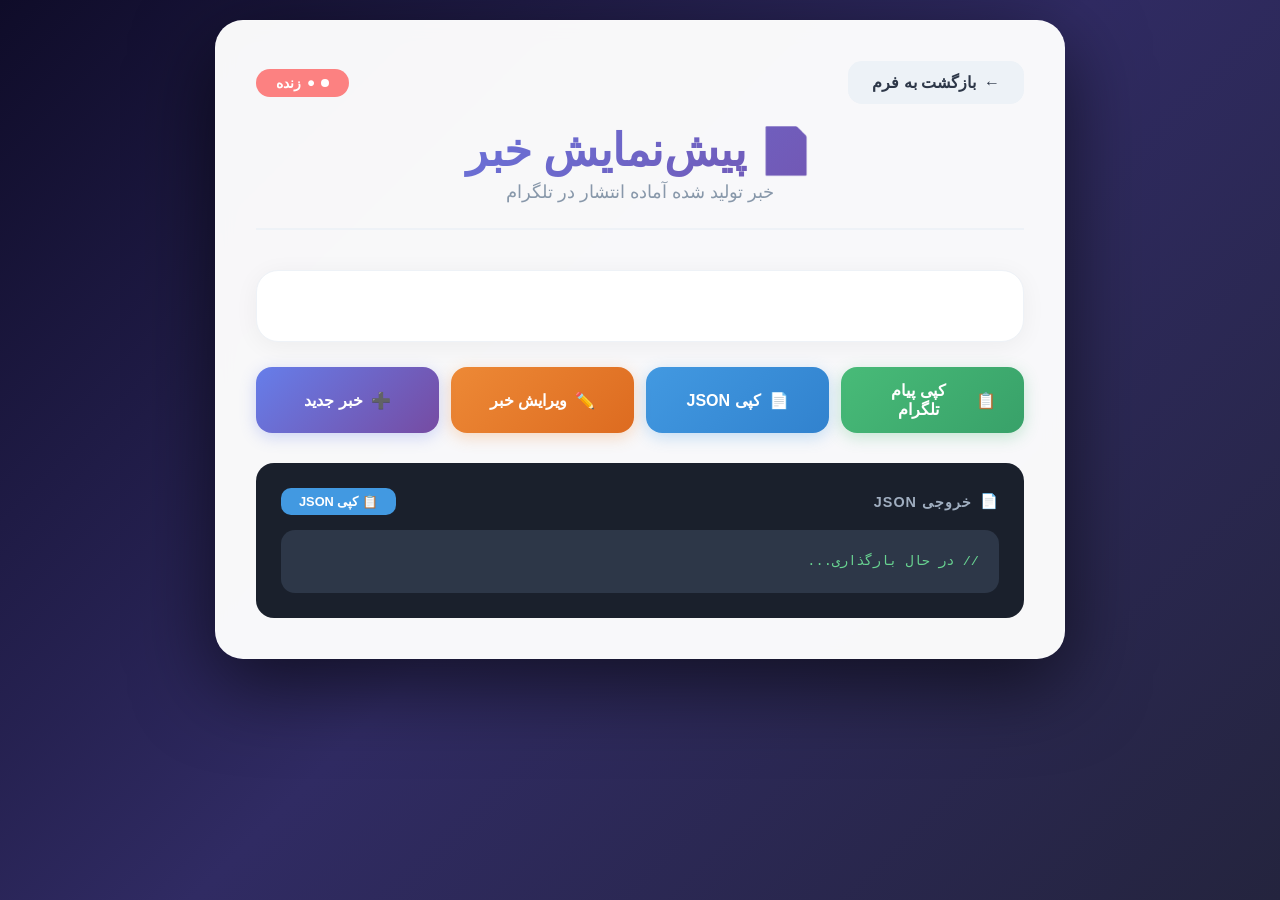
==== preview.html @ 5dc03f36 "Update preview.html" ====
<!DOCTYPE html>
<html lang="fa" dir="rtl">
<head>
    <meta charset="UTF-8">
    <meta name="viewport" content="width=device-width, initial-scale=1.0">
    <title>📄 پیش‌نمایش خبر فاندامنتال</title>
    <link rel="stylesheet" href="style.css">
</head>
<body>
    <div class="container preview-container">
        <header>
            <div class="header-actions">
                <a href="index.html" class="btn-back">
                    <span>←</span> بازگشت به فرم
                </a>
                <span class="badge-live">
                    <span>●</span> زنده
                </span>
            </div>
            <h1>📄 پیش‌نمایش خبر</h1>
            <p class="subtitle">خبر تولید شده آماده انتشار در تلگرام</p>
        </header>

        <!-- کارت پیش‌نمایش -->
        <div class="preview-card" id="previewCard">
            <!-- محتوای خبر توسط JavaScript پر می‌شود -->
        </div>

        <!-- دکمه‌های اقدام -->
        <div class="preview-actions">
            <button class="btn-copy" onclick="copyTelegram()">
                <span>📋</span> کپی پیام تلگرام
            </button>
            <button class="btn-copy-json" onclick="copyJSON()">
                <span>📄</span> کپی JSON
            </button>
            <button class="btn-edit" onclick="editNews()">
                <span>✏️</span> ویرایش خبر
            </button>
            <button class="btn-new" onclick="newNews()">
                <span>➕</span> خبر جدید
            </button>
        </div>

        <!-- خروجی JSON -->
        <div class="preview-json" id="previewJSON">
            <div class="preview-json-header">
                <h3>
                    <span>📄</span> خروجی JSON
                </h3>
                <button class="btn-copy-json-mini" onclick="copyJSON()">
                    📋 کپی JSON
                </button>
            </div>
            <pre id="jsonOutput">// در حال بارگذاری...</pre>
        </div>
    </div>

    <script src="script.js"></script>
</body>
</html>
---- style.css ----
/* ===== Reset & Base ===== */
* {
    margin: 0;
    padding: 0;
    box-sizing: border-box;
}

body {
    font-family: 'Segoe UI', Tahoma, Geneva, Verdana, sans-serif;
    background: linear-gradient(135deg, #0f0c29, #302b63, #24243e);
    min-height: 100vh;
    padding: 20px;
    color: #333;
}

.container {
    max-width: 950px;
    margin: 0 auto;
    background: rgba(255, 255, 255, 0.97);
    backdrop-filter: blur(10px);
    border-radius: 28px;
    padding: 40px;
    box-shadow: 0 25px 80px rgba(0, 0, 0, 0.6);
    border: 1px solid rgba(255, 255, 255, 0.1);
}

/* ===== Header ===== */
header {
    text-align: center;
    margin-bottom: 40px;
    border-bottom: 2px solid #eef2f7;
    padding-bottom: 25px;
}

header h1 {
    font-size: 2.8em;
    background: linear-gradient(135deg, #667eea, #764ba2);
    -webkit-background-clip: text;
    -webkit-text-fill-color: transparent;
    background-clip: text;
    margin-bottom: 5px;
    letter-spacing: -0.5px;
}

.subtitle {
    color: #8898aa;
    font-size: 1.1em;
    -webkit-text-fill-color: #8898aa;
    font-weight: 400;
}

.live-time {
    margin-top: 10px;
    font-size: 0.95em;
    color: #667eea;
    font-weight: 600;
    -webkit-text-fill-color: #667eea;
    background: #ebf4ff;
    display: inline-block;
    padding: 4px 20px;
    border-radius: 20px;
}

/* ===== Form Sections ===== */
.form-section {
    background: #f8fafd;
    border-radius: 18px;
    padding: 25px 28px;
    margin-bottom: 25px;
    border: 1px solid #eef2f7;
    transition: all 0.3s;
}

.form-section:hover {
    border-color: #c3d4fe;
    box-shadow: 0 2px 12px rgba(102, 126, 234, 0.06);
}

.section-header {
    display: flex;
    align-items: center;
    gap: 14px;
    margin-bottom: 20px;
}

.section-number {
    display: inline-flex;
    align-items: center;
    justify-content: center;
    width: 34px;
    height: 34px;
    background: linear-gradient(135deg, #667eea, #764ba2);
    color: white;
    border-radius: 50%;
    font-weight: 700;
    font-size: 0.95em;
    flex-shrink: 0;
}

.section-header h2 {
    font-size: 1.2em;
    color: #2d3748;
    margin: 0;
}

.required-badge {
    background: #fc8181;
    color: white;
    padding: 2px 14px;
    border-radius: 14px;
    font-size: 0.7em;
    font-weight: 700;
    margin-right: auto;
    letter-spacing: 0.3px;
}

.optional-badge {
    background: #a0aec0;
    color: white;
    padding: 2px 14px;
    border-radius: 14px;
    font-size: 0.7em;
    font-weight: 700;
    margin-right: auto;
    letter-spacing: 0.3px;
}

/* ===== Asset Grid ===== */
.asset-grid {
    display: grid;
    grid-template-columns: repeat(auto-fill, minmax(145px, 1fr));
    gap: 10px;
}

.asset-group-label {
    grid-column: 1 / -1;
    font-size: 0.8em;
    font-weight: 700;
    color: #8898aa;
    padding: 10px 0 4px 0;
    border-bottom: 2px dashed #e2e8f0;
    letter-spacing: 0.5px;
}

.asset-item {
    display: flex;
    align-items: center;
    gap: 8px;
    padding: 10px 14px;
    background: white;
    border-radius: 12px;
    border: 2px solid #e2e8f0;
    cursor: pointer;
    transition: all 0.25s ease;
    position: relative;
}

.asset-item:hover {
    border-color: #667eea;
    transform: translateY(-2px);
    box-shadow: 0 4px 16px rgba(102, 126, 234, 0.15);
}

.asset-item.active {
    border-color: #667eea;
    background: #ebf4ff;
    box-shadow: 0 2px 8px rgba(102, 126, 234, 0.12);
}

.asset-item input[type="checkbox"] {
    width: 18px;
    height: 18px;
    cursor: pointer;
    flex-shrink: 0;
    accent-color: #667eea;
}

.asset-icon {
    font-size: 1.2em;
    line-height: 1;
}

.asset-name {
    font-weight: 600;
    font-size: 0.85em;
    color: #2d3748;
}

.asset-symbol {
    font-size: 0.65em;
    color: #a0aec0;
    font-weight: 500;
    margin-right: auto;
    background: #f7fafc;
    padding: 1px 8px;
    border-radius: 10px;
}

.selected-assets {
    margin-top: 14px;
    padding: 12px 16px;
    background: white;
    border-radius: 12px;
    min-height: 46px;
    border: 2px dashed #e2e8f0;
    display: flex;
    flex-wrap: wrap;
    gap: 8px;
    align-items: center;
    transition: border-color 0.3s;
}

.selected-assets:not(:empty) {
    border-color: #667eea;
    border-style: solid;
}

.selected-assets .hint {
    color: #a0aec0;
    font-size: 0.9em;
}

.selected-asset-tag {
    background: linear-gradient(135deg, #667eea, #764ba2);
    color: white;
    padding: 4px 14px 4px 10px;
    border-radius: 20px;
    font-size: 0.85em;
    font-weight: 600;
    display: flex;
    align-items: center;
    gap: 8px;
    animation: fadeIn 0.25s ease;
}

@keyframes fadeIn {
    from { opacity: 0; transform: scale(0.9); }
    to { opacity: 1; transform: scale(1); }
}

.selected-asset-tag .remove-asset {
    cursor: pointer;
    opacity: 0.7;
    transition: all 0.3s;
    font-size: 0.9em;
    padding: 0 2px;
}

.selected-asset-tag .remove-asset:hover {
    opacity: 1;
    transform: scale(1.2);
}

/* ===== Category ===== */
.category-group select {
    width: 100%;
    padding: 13px 18px;
    border: 2px solid #e2e8f0;
    border-radius: 14px;
    font-size: 1em;
    background: white;
    color: #2d3748;
    transition: all 0.3s;
    cursor: pointer;
    appearance: none;
    background-image: url("data:image/svg+xml,%3Csvg xmlns='http://www.w3.org/2000/svg' width='14' height='14' viewBox='0 0 12 12'%3E%3Cpath fill='%23667eea' d='M6 8L1 3h10z'/%3E%3C/svg%3E");
    background-repeat: no-repeat;
    background-position: left 18px center;
    font-weight: 500;
}

.category-group select:focus {
    outline: none;
    border-color: #667eea;
    box-shadow: 0 0 0 4px rgba(102, 126, 234, 0.12);
}

.category-group select option {
    padding: 8px;
}

.sub-category {
    margin-top: 14px;
}

.sub-category select {
    background-color: #f7fafc;
    font-weight: 400;
}

.sub-category select:disabled {
    opacity: 0.6;
    cursor: not-allowed;
}

/* ===== News Content ===== */
.news-content .form-group {
    margin-bottom: 16px;
}

.news-content .form-group:last-child {
    margin-bottom: 0;
}

.form-group label {
    display: block;
    font-weight: 600;
    color: #2d3748;
    margin-bottom: 6px;
    font-size: 0.95em;
}

.form-group label .optional {
    font-weight: 400;
    color: #a0aec0;
    font-size: 0.85em;
}

.form-group input,
.form-group textarea {
    width: 100%;
    padding: 12px 16px;
    border: 2px solid #e2e8f0;
    border-radius: 14px;
    font-size: 1em;
    font-family: inherit;
    transition: all 0.3s;
    background: white;
}

.form-group input:focus,
.form-group textarea:focus {
    outline: none;
    border-color: #667eea;
    box-shadow: 0 0 0 4px rgba(102, 126, 234, 0.1);
}

.form-group input::placeholder,
.form-group textarea::placeholder {
    color: #b0b8c4;
}

.form-group textarea {
    min-height: 130px;
    resize: vertical;
    line-height: 1.6;
}

/* ===== Impact Section ===== */
.impact-hint {
    color: #718096;
    font-size: 0.9em;
    margin-bottom: 16px;
}

.impact-item {
    display: flex;
    align-items: center;
    justify-content: space-between;
    padding: 10px 18px;
    background: white;
    margin-bottom: 8px;
    border-radius: 14px;
    border: 2px solid #e2e8f0;
    transition: all 0.3s;
}

.impact-item:hover {
    border-color: #cbd5e0;
}

.impact-item .asset-label {
    font-weight: 600;
    color: #2d3748;
    min-width: 100px;
    font-size: 0.95em;
}

.impact-buttons {
    display: flex;
    gap: 8px;
}

.impact-btn {
    padding: 6px 18px;
    border: 2px solid #e2e8f0;
    border-radius: 24px;
    background: white;
    cursor: pointer;
    transition: all 0.25s;
    font-weight: 600;
    font-size: 0.85em;
    color: #4a5568;
}

.impact-btn:hover {
    transform: scale(1.04);
    box-shadow: 0 2px 8px rgba(0, 0, 0, 0.06);
}

.impact-btn.positive {
    color: #48bb78;
    border-color: #48bb78;
}

.impact-btn.positive.active {
    background: #48bb78;
    color: white;
    box-shadow: 0 2px 12px rgba(72, 187, 120, 0.3);
}

.impact-btn.negative {
    color: #fc8181;
    border-color: #fc8181;
}

.impact-btn.negative.active {
    background: #fc8181;
    color: white;
    box-shadow: 0 2px 12px rgba(252, 129, 129, 0.3);
}

.impact-btn.neutral {
    color: #a0aec0;
    border-color: #a0aec0;
}

.impact-btn.neutral.active {
    background: #a0aec0;
    color: white;
    box-shadow: 0 2px 12px rgba(160, 174, 192, 0.3);
}

/* ===== Time Group ===== */
.time-row {
    display: grid;
    grid-template-columns: 1fr 1fr;
    gap: 16px;
    margin-bottom: 14px;
}

.time-row:last-child {
    margin-bottom: 0;
}

.time-row.three-col {
    grid-template-columns: 1fr 1fr 1fr;
}

.time-group .form-group {
    margin-bottom: 0;
}

.time-group select {
    width: 100%;
    padding: 12px 16px;
    border: 2px solid #e2e8f0;
    border-radius: 14px;
    font-size: 1em;
    background: white;
    cursor: pointer;
    transition: all 0.3s;
    appearance: none;
    background-image: url("data:image/svg+xml,%3Csvg xmlns='http://www.w3.org/2000/svg' width='12' height='12' viewBox='0 0 12 12'%3E%3Cpath fill='%23667eea' d='M6 8L1 3h10z'/%3E%3C/svg%3E");
    background-repeat: no-repeat;
    background-position: left 16px center;
}

.time-group select:focus {
    outline: none;
    border-color: #667eea;
    box-shadow: 0 0 0 4px rgba(102, 126, 234, 0.1);
}

.time-group input[type="date"],
.time-group input[type="time"] {
    width: 100%;
    padding: 12px 16px;
    border: 2px solid #e2e8f0;
    border-radius: 14px;
    font-size: 1em;
    background: white;
    transition: all 0.3s;
}

.time-group input:focus {
    outline: none;
    border-color: #667eea;
    box-shadow: 0 0 0 4px rgba(102, 126, 234, 0.1);
}

/* ===== Submit Button ===== */
.btn-submit {
    width: 100%;
    padding: 20px;
    background: linear-gradient(135deg, #667eea, #764ba2);
    color: white;
    border: none;
    border-radius: 18px;
    font-size: 1.3em;
    font-weight: 700;
    cursor: pointer;
    transition: all 0.35s;
    display: flex;
    flex-direction: column;
    align-items: center;
    gap: 4px;
    position: relative;
    overflow: hidden;
    margin-top: 10px;
}

.btn-submit::before {
    content: '';
    position: absolute;
    top: 0;
    left: -100%;
    width: 100%;
    height: 100%;
    background: linear-gradient(90deg, transparent, rgba(255,255,255,0.2), transparent);
    transition: left 0.6s;
}

.btn-submit:hover::before {
    left: 100%;
}

.btn-submit:hover {
    transform: translateY(-3px);
    box-shadow: 0 16px 50px rgba(102, 126, 234, 0.4);
}

.btn-submit:active {
    transform: translateY(0px);
}

.btn-icon {
    font-size: 1.6em;
}

.btn-subtitle {
    font-size: 0.55em;
    font-weight: 400;
    opacity: 0.8;
}

/* ===== Preview Page ===== */
.preview-container {
    max-width: 850px;
}

.header-actions {
    display: flex;
    justify-content: space-between;
    align-items: center;
    margin-bottom: 20px;
    flex-wrap: wrap;
    gap: 12px;
}

.btn-back {
    display: inline-flex;
    align-items: center;
    gap: 8px;
    padding: 10px 22px;
    background: #edf2f7;
    color: #2d3748;
    text-decoration: none;
    border-radius: 14px;
    font-weight: 600;
    transition: all 0.3s;
    border: 2px solid transparent;
}

.btn-back:hover {
    background: #e2e8f0;
    border-color: #667eea;
    transform: translateX(-3px);
}

.badge-live {
    background: #fc8181;
    color: white;
    padding: 6px 20px;
    border-radius: 24px;
    font-size: 0.85em;
    font-weight: 700;
    animation: pulse 2s infinite;
    display: inline-flex;
    align-items: center;
    gap: 6px;
}

.badge-live::before {
    content: '';
    width: 8px;
    height: 8px;
    background: white;
    border-radius: 50%;
    display: inline-block;
    animation: blink 1s infinite;
}

@keyframes blink {
    0%, 100% { opacity: 1; }
    50% { opacity: 0.3; }
}

@keyframes pulse {
    0%, 100% { opacity: 1; }
    50% { opacity: 0.85; }
}

/* Preview Card */
.preview-card {
    background: #ffffff;
    border-radius: 22px;
    padding: 35px;
    margin: 25px 0;
    border: 1px solid #eef2f7;
    box-shadow: 0 4px 24px rgba(0, 0, 0, 0.05);
    transition: all 0.3s;
}

.preview-card:hover {
    box-shadow: 0 8px 48px rgba(102, 126, 234, 0.1);
}

.news-title {
    font-size: 2em;
    font-weight: 700;
    color: #1a202c;
    margin-bottom: 14px;
    line-height: 1.4;
}

.news-title .title-icon {
    margin-left: 10px;
}

.news-meta {
    display: flex;
    flex-wrap: wrap;
    gap: 12px 20px;
    color: #718096;
    font-size: 0.9em;
    padding-bottom: 18px;
    border-bottom: 2px solid #f0f4f8;
    margin-bottom: 20px;
}

.news-meta span {
    display: flex;
    align-items: center;
    gap: 6px;
    background: #f7fafc;
    padding: 4px 16px;
    border-radius: 24px;
    font-size: 0.9em;
}

.news-meta .meta-tag {
    background: #ebf4ff;
    color: #667eea;
    font-weight: 600;
}

.news-content-text {
    font-size: 1.1em;
    line-height: 2;
    color: #2d3748;
    margin-bottom: 25px;
    padding: 10px 0;
    white-space: pre-wrap;
}

.impact-section-title {
    font-weight: 600;
    color: #2d3748;
    margin-bottom: 12px;
    font-size: 1.05em;
    display: flex;
    align-items: center;
    gap: 8px;
}

.impact-grid {
    display: grid;
    grid-template-columns: repeat(auto-fill, minmax(180px, 1fr));
    gap: 10px;
    margin-top: 10px;
    padding: 16px;
    background: #f7fafc;
    border-radius: 14px;
}

.impact-item-preview {
    display: flex;
    align-items: center;
    gap: 10px;
    padding: 10px 16px;
    border-radius: 12px;
    background: white;
    border: 1px solid #e2e8f0;
    transition: all 0.3s;
}

.impact-item-preview:hover {
    border-color: #667eea;
    transform: translateY(-2px);
    box-shadow: 0 4px 16px rgba(0, 0, 0, 0.06);
}

.impact-item-preview .impact-emoji {
    font-size: 1.2em;
}

.impact-item-preview .impact-asset {
    font-weight: 600;
    color: #2d3748;
    flex: 1;
}

.impact-positive {
    color: #48bb78;
    font-weight: 700;
    background: #f0fff4;
    padding: 2px 14px;
    border-radius: 14px;
    font-size: 0.8em;
}

.impact-negative {
    color: #fc8181;
    font-weight: 700;
    background: #fff5f5;
    padding: 2px 14px;
    border-radius: 14px;
    font-size: 0.8em;
}

.impact-neutral {
    color: #a0aec0;
    font-weight: 700;
    background: #f7fafc;
    padding: 2px 14px;
    border-radius: 14px;
    font-size: 0.8em;
}

.asset-tags {
    display: flex;
    flex-wrap: wrap;
    gap: 8px;
    margin-top: 16px;
    padding-top: 16px;
    border-top: 2px solid #f0f4f8;
}

.asset-tag {
    display: inline-flex;
    align-items: center;
    gap: 6px;
    background: linear-gradient(135deg, #667eea, #764ba2);
    color: white;
    padding: 4px 16px;
    border-radius: 24px;
    font-size: 0.8em;
    font-weight: 600;
}

/* Preview Actions */
.preview-actions {
    display: flex;
    flex-wrap: wrap;
    gap: 12px;
    margin: 25px 0 20px;
}

.preview-actions button {
    padding: 14px 28px;
    border: none;
    border-radius: 16px;
    font-weight: 700;
    cursor: pointer;
    transition: all 0.3s;
    font-size: 1em;
    flex: 1;
    min-width: 150px;
    display: inline-flex;
    align-items: center;
    justify-content: center;
    gap: 8px;
}

.preview-actions button:hover {
    transform: translateY(-3px);
}

.preview-actions button:active {
    transform: translateY(0);
}

.btn-copy {
    background: linear-gradient(135deg, #48bb78, #38a169);
    color: white;
    box-shadow: 0 4px 16px rgba(72, 187, 120, 0.3);
}

.btn-copy:hover {
    box-shadow: 0 8px 32px rgba(72, 187, 120, 0.4);
}

.btn-copy-json {
    background: linear-gradient(135deg, #4299e1, #3182ce);
    color: white;
    box-shadow: 0 4px 16px rgba(66, 153, 225, 0.3);
}

.btn-copy-json:hover {
    box-shadow: 0 8px 32px rgba(66, 153, 225, 0.4);
}

.btn-edit {
    background: linear-gradient(135deg, #ed8936, #dd6b20);
    color: white;
    box-shadow: 0 4px 16px rgba(237, 137, 54, 0.3);
}

.btn-edit:hover {
    box-shadow: 0 8px 32px rgba(237, 137, 54, 0.4);
}

.btn-new {
    background: linear-gradient(135deg, #667eea, #764ba2);
    color: white;
    box-shadow: 0 4px 16px rgba(102, 126, 234, 0.3);
}

.btn-new:hover {
    box-shadow: 0 8px 32px rgba(102, 126, 234, 0.4);
}

/* JSON Output */
.preview-json {
    margin-top: 30px;
    background: #1a202c;
    border-radius: 18px;
    padding: 25px;
}

.preview-json-header {
    display: flex;
    justify-content: space-between;
    align-items: center;
    margin-bottom: 15px;
    flex-wrap: wrap;
    gap: 10px;
}

.preview-json h3 {
    color: #a0aec0;
    font-size: 0.9em;
    text-transform: uppercase;
    letter-spacing: 1px;
    margin: 0;
    display: flex;
    align-items: center;
    gap: 8px;
}

.btn-copy-json-mini {
    padding: 6px 18px;
    background: #4299e1;
    color: white;
    border: none;
    border-radius: 10px;
    font-size: 0.8em;
    font-weight: 600;
    cursor: pointer;
    transition: all 0.3s;
}

.btn-copy-json-mini:hover {
    background: #3182ce;
    transform: scale(1.05);
}

.preview-json pre {
    color: #68d391;
    background: #2d3748;
    padding: 20px;
    border-radius: 14px;
    overflow-x: auto;
    white-space: pre-wrap;
    font-size: 0.85em;
    line-height: 1.7;
    max-height: 400px;
    overflow-y: auto;
    margin: 0;
    font-family: 'Courier New', monospace;
}

.preview-json pre::-webkit-scrollbar {
    width: 8px;
    height: 8px;
}

.preview-json pre::-webkit-scrollbar-track {
    background: #2d3748;
    border-radius: 10px;
}

.preview-json pre::-webkit-scrollbar-thumb {
    background: #4a5568;
    border-radius: 10px;
}

.preview-json pre::-webkit-scrollbar-thumb:hover {
    background: #718096;
}

/* Empty State */
.empty-state {
    text-align: center;
    padding: 60px 20px;
    color: #a0aec0;
}

.empty-state .empty-icon {
    font-size: 4em;
    margin-bottom: 15px;
    display: block;
}

/* ===== Toast ===== */
.toast {
    position: fixed;
    bottom: 30px;
    left: 50%;
    transform: translateX(-50%);
    background: #2d3748;
    color: white;
    padding: 16px 36px;
    border-radius: 16px;
    font-weight: 600;
    box-shadow: 0 12px 48px rgba(0, 0, 0, 0.4);
    z-index: 9999;
    font-size: 1.05em;
    animation: slideUp 0.4s ease;
    text-align: center;
    max-width: 90%;
}

@keyframes slideUp {
    from {
        transform: translateX(-50%) translateY(30px);
        opacity: 0;
    }
    to {
        transform: translateX(-50%) translateY(0);
        opacity: 1;
    }
}

.toast.hide {
    opacity: 0;
    transition: opacity 0.3s;
}

/* ===== Responsive ===== */
@media (max-width: 768px) {
    .container {
        padding: 20px;
        border-radius: 20px;
    }

    header h1 {
        font-size: 2em;
    }

    .form-section {
        padding: 18px 16px;
    }

    .asset-grid {
        grid-template-columns: repeat(auto-fill, minmax(120px, 1fr));
    }

    .time-row {
        grid-template-columns: 1fr;
    }

    .time-row.three-col {
        grid-template-columns: 1fr;
    }

    .impact-item {
        flex-direction: column;
        gap: 10px;
        align-items: stretch;
    }

    .impact-buttons {
        justify-content: center;
    }

    .preview-card {
        padding: 20px;
    }

    .news-title {
        font-size: 1.5em;
    }

    .impact-grid {
        grid-template-columns: 1fr 1fr;
    }

    .preview-actions button {
        flex: 1 1 100%;
        padding: 12px 20px;
    }

    .header-actions {
        flex-direction: column;
        align-items: stretch;
    }

    .btn-back {
        justify-content: center;
    }

    .badge-live {
        justify-content: center;
    }

    .news-meta span {
        font-size: 0.8em;
        padding: 3px 12px;
    }

    .selected-assets {
        min-height: 36px;
        padding: 8px 12px;
    }
}

@media (max-width: 480px) {
    .container {
        padding: 14px;
        border-radius: 16px;
    }

    header h1 {
        font-size: 1.6em;
    }

    .asset-grid {
        grid-template-columns: 1fr 1fr;
        gap: 6px;
    }

    .asset-item {
        padding: 8px 10px;
        font-size: 0.8em;
    }

    .impact-grid {
        grid-template-columns: 1fr;
    }

    .preview-card {
        padding: 14px;
    }

    .news-title {
        font-size: 1.2em;
    }

    .news-content-text {
        font-size: 1em;
        line-height: 1.8;
    }

    .preview-json pre {
        font-size: 0.7em;
        padding: 12px;
    }

    .selected-asset-tag {
        font-size: 0.75em;
        padding: 3px 10px;
    }

    .impact-item .asset-label {
        min-width: 60px;
        font-size: 0.85em;
    }

    .impact-btn {
        padding: 4px 12px;
        font-size: 0.75em;
    }

    .btn-submit {
        font-size: 1.1em;
        padding: 16px;
    }

    .section-header h2 {
        font-size: 1em;
    }

    .section-number {
        width: 28px;
        height: 28px;
        font-size: 0.8em;
    }
}
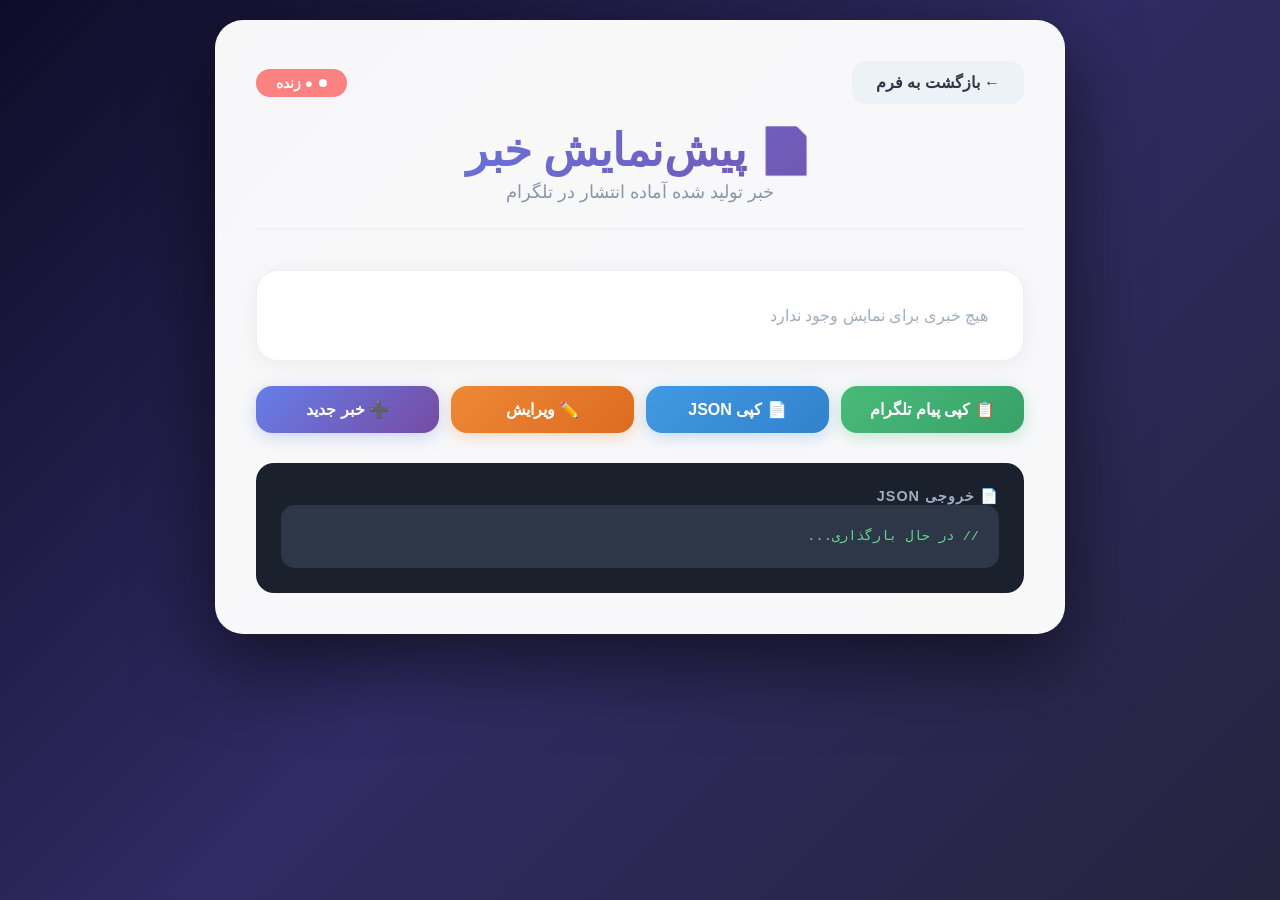
==== commit 20afce56: "Update preview.html" ====
--- a/preview.html
+++ b/preview.html
@@ -1,61 +1,289 @@
 <!DOCTYPE html>
 <html lang="fa" dir="rtl">
 <head>
-    <meta charset="UTF-8">
-    <meta name="viewport" content="width=device-width, initial-scale=1.0">
-    <title>📄 پیش‌نمایش خبر فاندامنتال</title>
-    <link rel="stylesheet" href="style.css">
+    <meta charset="UTF-8" />
+    <meta name="viewport" content="width=device-width, initial-scale=1.0" />
+    <title>📄 پیش‌نمایش خبر</title>
+    <link rel="stylesheet" href="style.css" />
 </head>
 <body>
     <div class="container preview-container">
         <header>
             <div class="header-actions">
-                <a href="index.html" class="btn-back">
-                    <span>←</span> بازگشت به فرم
-                </a>
-                <span class="badge-live">
-                    <span>●</span> زنده
-                </span>
+                <a href="index.html" class="btn-back">← بازگشت به فرم</a>
+                <span class="badge-live">● زنده</span>
             </div>
             <h1>📄 پیش‌نمایش خبر</h1>
             <p class="subtitle">خبر تولید شده آماده انتشار در تلگرام</p>
         </header>
 
-        <!-- کارت پیش‌نمایش -->
         <div class="preview-card" id="previewCard">
-            <!-- محتوای خبر توسط JavaScript پر می‌شود -->
+            <div id="previewContent">در حال بارگذاری...</div>
         </div>
 
-        <!-- دکمه‌های اقدام -->
         <div class="preview-actions">
-            <button class="btn-copy" onclick="copyTelegram()">
-                <span>📋</span> کپی پیام تلگرام
-            </button>
-            <button class="btn-copy-json" onclick="copyJSON()">
-                <span>📄</span> کپی JSON
-            </button>
-            <button class="btn-edit" onclick="editNews()">
-                <span>✏️</span> ویرایش خبر
-            </button>
-            <button class="btn-new" onclick="newNews()">
-                <span>➕</span> خبر جدید
-            </button>
+            <button class="btn-copy" onclick="copyTelegram()">📋 کپی پیام تلگرام</button>
+            <button class="btn-copy-json" onclick="copyJSON()">📄 کپی JSON</button>
+            <button class="btn-edit" onclick="editNews()">✏️ ویرایش</button>
+            <button class="btn-new" onclick="newNews()">➕ خبر جدید</button>
         </div>
 
-        <!-- خروجی JSON -->
-        <div class="preview-json" id="previewJSON">
-            <div class="preview-json-header">
-                <h3>
-                    <span>📄</span> خروجی JSON
-                </h3>
-                <button class="btn-copy-json-mini" onclick="copyJSON()">
-                    📋 کپی JSON
-                </button>
-            </div>
+        <div class="preview-json">
+            <h3>📄 خروجی JSON</h3>
             <pre id="jsonOutput">// در حال بارگذاری...</pre>
         </div>
     </div>
 
-    <script src="script.js"></script>
+    <script>
+        // ============================================================
+        // ===== داده‌ها =====
+        // ============================================================
+
+        var assetNames = {
+            BTC: 'Bitcoin', ALT: 'Altcoin', MEME: 'Meme Coin',
+            USD: 'دلار آمریکا', EUR: 'یورو', GBP: 'پوند',
+            JPY: 'ین ژاپن', CNY: 'یوان چین', RUB: 'روبل روسیه',
+            GOLD: 'طلا', SILVER: 'نقره', OIL: 'نفت',
+            NATURAL_GAS: 'گاز طبیعی',
+            SP500: 'S&P 500', NASDAQ: 'NASDAQ', DOW: 'Dow Jones',
+            OTHER: 'سایر'
+        };
+
+        var assetIcons = {
+            BTC: '₿', ALT: '🪙', MEME: '🐶',
+            USD: '💵', EUR: '💶', GBP: '💷',
+            JPY: '💴', CNY: '💰', RUB: '₽',
+            GOLD: '🥇', SILVER: '🥈', OIL: '🛢️',
+            NATURAL_GAS: '🔥',
+            SP500: '📈', NASDAQ: '📊', DOW: '📉',
+            OTHER: '🔹'
+        };
+
+        var categoryMap = {
+            geopolitical: '🌍 ژئوپلیتیک',
+            central_bank: '🏛️ بانک مرکزی',
+            interest_rate: '💰 نرخ بهره',
+            inflation: '📈 تورم',
+            employment: '👔 اشتغال',
+            economic_growth: '📊 رشد اقتصادی',
+            liquidity: '💧 نقدینگی',
+            regulation: '⚖️ مقررات',
+            blockchain: '⛓️ بلاکچین',
+            onchain: '📡 داده‌های آنچین',
+            sentiment: '😊 احساسات بازار',
+            retail: '👥 داده‌های مردمی',
+            sanctions: '🚫 تحریم‌ها',
+            macroeconomics: '🌐 اقتصاد کلان',
+            other: '🔹 سایر'
+        };
+
+        // ============================================================
+        // ===== توابع =====
+        // ============================================================
+
+        function getElement(id) {
+            return document.getElementById(id);
+        }
+
+        function showToast(msg) {
+            var old = document.querySelector('.toast');
+            if (old) old.remove();
+            var t = document.createElement('div');
+            t.className = 'toast';
+            t.textContent = msg;
+            document.body.appendChild(t);
+            setTimeout(function() {
+                t.classList.add('hide');
+                setTimeout(function() { t.remove(); }, 300);
+            }, 3000);
+        }
+
+        function generateTelegramMessage(obj) {
+            var impactText = '';
+            if (obj.impact && Object.keys(obj.impact).length > 0) {
+                for (var key in obj.impact) {
+                    var val = obj.impact[key];
+                    var name = assetNames[key] || key;
+                    var emoji = val === 'positive' ? '🟢' : val === 'negative' ? '🔴' : '⚪';
+                    var label = val === 'positive' ? 'مثبت 📈' : val === 'negative' ? 'منفی 📉' : 'خنثی ⏸️';
+                    impactText += emoji + ' ' + name + ': ' + label + '\n';
+                }
+            } else {
+                impactText = 'تاثیری ثبت نشده';
+            }
+
+            var mainCat = categoryMap[obj.category.main] || obj.category.main || 'نامشخص';
+            var subCat = obj.category.sub ? ' › ' + obj.category.sub.replace(/_/g, ' ') : '';
+
+            var assetTags = '';
+            if (obj.assets && obj.assets.length > 0) {
+                assetTags = '\n\n' + obj.assets.map(function(a) { return '#' + a; }).join(' ');
+            }
+
+            var timeParts = [];
+            if (obj.time.shortTerm) timeParts.push('⏱️ کوتاه‌مدت: ' + obj.time.shortTerm);
+            if (obj.time.mediumTerm) timeParts.push('میان‌مدت: ' + obj.time.mediumTerm);
+            if (obj.time.longTerm) timeParts.push('بلندمدت: ' + obj.time.longTerm);
+
+            var msg = '📊 *خبر فاندامنتال جدید*\n\n';
+            msg += '📌 *عنوان:* ' + (obj.news.title || 'بدون عنوان') + '\n';
+            msg += '📂 *دسته:* ' + mainCat + subCat + '\n';
+            msg += '📅 *زمان:* ' + (obj.time.date || 'نامشخص') + ' ' + (obj.time.time || '') + '\n';
+            if (timeParts.length > 0) {
+                msg += '📊 *بازه زمانی:* ' + timeParts.join(' | ') + '\n';
+            }
+            msg += '\n📝 *متن خبر:*\n' + (obj.news.content || 'متن خبری وجود ندارد') + '\n\n';
+            msg += '📊 *تاثیر:*\n' + impactText;
+            if (obj.news.source) {
+                msg += '\n🔗 *منبع:* ' + obj.news.source;
+            }
+            msg += assetTags;
+
+            return msg;
+        }
+
+        // ============================================================
+        // ===== نمایش خبر =====
+        // ============================================================
+
+        function displayPreview(obj) {
+            var container = getElement('previewContent');
+            var jsonOutput = getElement('jsonOutput');
+
+            if (!obj) {
+                container.innerHTML = '<p style="color:#a0aec0;">هیچ خبری برای نمایش وجود ندارد</p>';
+                jsonOutput.textContent = '// هیچ داده‌ای وجود ندارد';
+                return;
+            }
+
+            // ساخت تاثیر
+            var impactHTML = '';
+            if (obj.impact && Object.keys(obj.impact).length > 0) {
+                for (var key in obj.impact) {
+                    var val = obj.impact[key];
+                    var name = assetNames[key] || key;
+                    var emoji = val === 'positive' ? '🟢' : val === 'negative' ? '🔴' : '⚪';
+                    var label = val === 'positive' ? 'مثبت 📈' : val === 'negative' ? 'منفی 📉' : 'خنثی ⏸️';
+                    var cls = val === 'positive' ? 'impact-positive' : val === 'negative' ? 'impact-negative' : 'impact-neutral';
+                    impactHTML +=
+                        '<div class="impact-item-preview">' +
+                        '<span>' + emoji + '</span>' +
+                        '<span>' + (assetIcons[key] || '📌') + ' ' + name + '</span>' +
+                        '<span class="' + cls + '">' + label + '</span>' +
+                        '</div>';
+                }
+            } else {
+                impactHTML = '<p style="color:#a0aec0;">تاثیری ثبت نشده</p>';
+            }
+
+            // دسته‌بندی
+            var mainCat = categoryMap[obj.category.main] || obj.category.main || 'نامشخص';
+            var subCat = obj.category.sub ? ' › ' + obj.category.sub.replace(/_/g, ' ') : '';
+
+            // برچسب‌ها
+            var tags = '';
+            if (obj.assets && obj.assets.length > 0) {
+                tags = obj.assets.map(function(a) {
+                    return '<span class="asset-tag">' + (assetIcons[a] || '📌') + ' ' + (assetNames[a] || a) + '</span>';
+                }).join('');
+            }
+
+            // زمان
+            var timeParts = [];
+            if (obj.time.shortTerm) timeParts.push('⏱️ کوتاه‌مدت: ' + obj.time.shortTerm);
+            if (obj.time.mediumTerm) timeParts.push('میان‌مدت: ' + obj.time.mediumTerm);
+            if (obj.time.longTerm) timeParts.push('بلندمدت: ' + obj.time.longTerm);
+
+            container.innerHTML =
+                '<div class="news-title">📌 ' + (obj.news.title || 'بدون عنوان') + '</div>' +
+                '<div class="news-meta">' +
+                '<span class="meta-tag">' + mainCat + subCat + '</span>' +
+                '<span>📅 ' + (obj.time.date || 'نامشخص') + ' ' + (obj.time.time || '') + '</span>' +
+                (timeParts.length > 0 ? '<span>📊 ' + timeParts.join(' | ') + '</span>' : '') +
+                (obj.news.source ? '<span>🔗 ' + obj.news.source + '</span>' : '') +
+                '<span>🆔 ' + obj.id + '</span>' +
+                '</div>' +
+                '<div class="news-content-text">' + (obj.news.content || 'متن خبری وجود ندارد') + '</div>' +
+                '<div class="impact-section-title">📊 تاثیر روی دارایی‌ها</div>' +
+                '<div class="impact-grid">' + impactHTML + '</div>' +
+                '<div class="asset-tags">' + tags + '</div>';
+
+            // JSON
+            jsonOutput.textContent = JSON.stringify(obj, null, 2);
+
+            // ذخیره برای کپی
+            window._lastNews = obj;
+            window._lastTelegram = generateTelegramMessage(obj);
+        }
+
+        // ============================================================
+        // ===== دکمه‌ها =====
+        // ============================================================
+
+        function copyTelegram() {
+            if (!window._lastTelegram) {
+                showToast('⚠️ خبری برای کپی وجود ندارد!');
+                return;
+            }
+            navigator.clipboard.writeText(window._lastTelegram).then(function() {
+                showToast('✅ پیام تلگرام کپی شد!');
+            }).catch(function() {
+                var ta = document.createElement('textarea');
+                ta.value = window._lastTelegram;
+                document.body.appendChild(ta);
+                ta.select();
+                document.execCommand('copy');
+                document.body.removeChild(ta);
+                showToast('✅ پیام تلگرام کپی شد!');
+            });
+        }
+
+        function copyJSON() {
+            if (!window._lastNews) {
+                showToast('⚠️ خبری برای کپی وجود ندارد!');
+                return;
+            }
+            var json = JSON.stringify(window._lastNews, null, 2);
+            navigator.clipboard.writeText(json).then(function() {
+                showToast('✅ JSON کپی شد!');
+            }).catch(function() {
+                var ta = document.createElement('textarea');
+                ta.value = json;
+                document.body.appendChild(ta);
+                ta.select();
+                document.execCommand('copy');
+                document.body.removeChild(ta);
+                showToast('✅ JSON کپی شد!');
+            });
+        }
+
+        function editNews() {
+            window.location.href = 'index.html';
+        }
+
+        function newNews() {
+            sessionStorage.removeItem('preview_news');
+            localStorage.removeItem('last_news');
+            window.location.href = 'index.html';
+        }
+
+        // ============================================================
+        // ===== بارگذاری =====
+        // ============================================================
+
+        var data = sessionStorage.getItem('preview_news') || localStorage.getItem('last_news');
+        if (data) {
+            try {
+                var obj = JSON.parse(data);
+                displayPreview(obj);
+            } catch (e) {
+                getElement('previewContent').innerHTML = '<p style="color:#a0aec0;">خطا در بارگذاری خبر</p>';
+            }
+        } else {
+            getElement('previewContent').innerHTML = '<p style="color:#a0aec0;">هیچ خبری برای نمایش وجود ندارد</p>';
+        }
+
+        console.log('✅ صفحه پیش‌نمایش آماده است!');
+    </script>
 </body>
 </html>
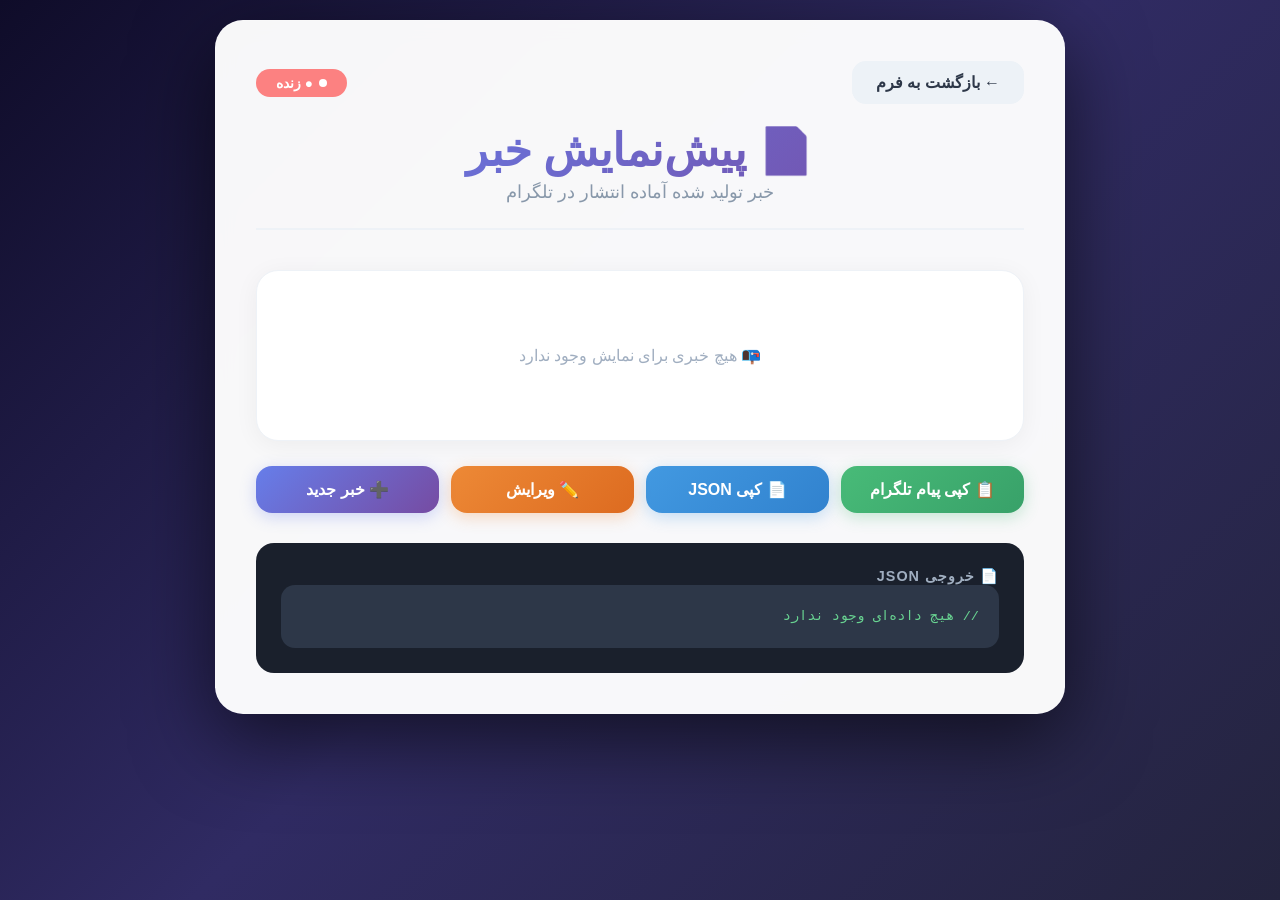
==== commit 9f729eca: "Update preview.html" ====
--- a/preview.html
+++ b/preview.html
@@ -1,289 +1,294 @@
 <!DOCTYPE html>
 <html lang="fa" dir="rtl">
 <head>
-    <meta charset="UTF-8" />
-    <meta name="viewport" content="width=device-width, initial-scale=1.0" />
+    <meta charset="UTF-8">
+    <meta name="viewport" content="width=device-width, initial-scale=1.0">
     <title>📄 پیش‌نمایش خبر</title>
-    <link rel="stylesheet" href="style.css" />
+    <link rel="stylesheet" href="style.css">
 </head>
 <body>
-    <div class="container preview-container">
-        <header>
-            <div class="header-actions">
-                <a href="index.html" class="btn-back">← بازگشت به فرم</a>
-                <span class="badge-live">● زنده</span>
-            </div>
-            <h1>📄 پیش‌نمایش خبر</h1>
-            <p class="subtitle">خبر تولید شده آماده انتشار در تلگرام</p>
-        </header>
-
-        <div class="preview-card" id="previewCard">
-            <div id="previewContent">در حال بارگذاری...</div>
+
+<div class="container preview-container">
+    <header>
+        <div class="header-actions">
+            <a href="index.html" class="btn-back">← بازگشت به فرم</a>
+            <span class="badge-live">● زنده</span>
         </div>
-
-        <div class="preview-actions">
-            <button class="btn-copy" onclick="copyTelegram()">📋 کپی پیام تلگرام</button>
-            <button class="btn-copy-json" onclick="copyJSON()">📄 کپی JSON</button>
-            <button class="btn-edit" onclick="editNews()">✏️ ویرایش</button>
-            <button class="btn-new" onclick="newNews()">➕ خبر جدید</button>
-        </div>
-
-        <div class="preview-json">
-            <h3>📄 خروجی JSON</h3>
-            <pre id="jsonOutput">// در حال بارگذاری...</pre>
-        </div>
+        <h1>📄 پیش‌نمایش خبر</h1>
+        <p class="subtitle">خبر تولید شده آماده انتشار در تلگرام</p>
+    </header>
+
+    <div class="preview-card" id="previewCard">
+        <div id="previewContent">📥 در حال بارگذاری خبر...</div>
     </div>
 
-    <script>
-        // ============================================================
-        // ===== داده‌ها =====
-        // ============================================================
-
-        var assetNames = {
-            BTC: 'Bitcoin', ALT: 'Altcoin', MEME: 'Meme Coin',
-            USD: 'دلار آمریکا', EUR: 'یورو', GBP: 'پوند',
-            JPY: 'ین ژاپن', CNY: 'یوان چین', RUB: 'روبل روسیه',
-            GOLD: 'طلا', SILVER: 'نقره', OIL: 'نفت',
-            NATURAL_GAS: 'گاز طبیعی',
-            SP500: 'S&P 500', NASDAQ: 'NASDAQ', DOW: 'Dow Jones',
-            OTHER: 'سایر'
-        };
-
-        var assetIcons = {
-            BTC: '₿', ALT: '🪙', MEME: '🐶',
-            USD: '💵', EUR: '💶', GBP: '💷',
-            JPY: '💴', CNY: '💰', RUB: '₽',
-            GOLD: '🥇', SILVER: '🥈', OIL: '🛢️',
-            NATURAL_GAS: '🔥',
-            SP500: '📈', NASDAQ: '📊', DOW: '📉',
-            OTHER: '🔹'
-        };
-
-        var categoryMap = {
-            geopolitical: '🌍 ژئوپلیتیک',
-            central_bank: '🏛️ بانک مرکزی',
-            interest_rate: '💰 نرخ بهره',
-            inflation: '📈 تورم',
-            employment: '👔 اشتغال',
-            economic_growth: '📊 رشد اقتصادی',
-            liquidity: '💧 نقدینگی',
-            regulation: '⚖️ مقررات',
-            blockchain: '⛓️ بلاکچین',
-            onchain: '📡 داده‌های آنچین',
-            sentiment: '😊 احساسات بازار',
-            retail: '👥 داده‌های مردمی',
-            sanctions: '🚫 تحریم‌ها',
-            macroeconomics: '🌐 اقتصاد کلان',
-            other: '🔹 سایر'
-        };
-
-        // ============================================================
-        // ===== توابع =====
-        // ============================================================
-
-        function getElement(id) {
-            return document.getElementById(id);
+    <div class="preview-actions">
+        <button class="btn-copy" onclick="copyTelegram()">📋 کپی پیام تلگرام</button>
+        <button class="btn-copy-json" onclick="copyJSON()">📄 کپی JSON</button>
+        <button class="btn-edit" onclick="window.location.href='index.html'">✏️ ویرایش</button>
+        <button class="btn-new" onclick="newNews()">➕ خبر جدید</button>
+    </div>
+
+    <div class="preview-json">
+        <h3>📄 خروجی JSON</h3>
+        <pre id="jsonOutput">// در حال بارگذاری...</pre>
+    </div>
+</div>
+
+<script>
+// ============================================================
+// ===== داده‌ها =====
+// ============================================================
+
+var assetNames = {
+    BTC: 'Bitcoin', ALT: 'Altcoin', MEME: 'Meme Coin',
+    USD: 'دلار آمریکا', EUR: 'یورو', GBP: 'پوند',
+    JPY: 'ین ژاپن', CNY: 'یوان چین', RUB: 'روبل روسیه',
+    GOLD: 'طلا', SILVER: 'نقره', OIL: 'نفت',
+    NATURAL_GAS: 'گاز طبیعی',
+    SP500: 'S&P 500', NASDAQ: 'NASDAQ', DOW: 'Dow Jones',
+    OTHER: 'سایر'
+};
+
+var assetIcons = {
+    BTC: '₿', ALT: '🪙', MEME: '🐶',
+    USD: '💵', EUR: '💶', GBP: '💷',
+    JPY: '💴', CNY: '💰', RUB: '₽',
+    GOLD: '🥇', SILVER: '🥈', OIL: '🛢️',
+    NATURAL_GAS: '🔥',
+    SP500: '📈', NASDAQ: '📊', DOW: '📉',
+    OTHER: '🔹'
+};
+
+var categoryMap = {
+    geopolitical: '🌍 ژئوپلیتیک',
+    central_bank: '🏛️ بانک مرکزی',
+    interest_rate: '💰 نرخ بهره',
+    inflation: '📈 تورم',
+    employment: '👔 اشتغال',
+    economic_growth: '📊 رشد اقتصادی',
+    liquidity: '💧 نقدینگی',
+    regulation: '⚖️ مقررات',
+    blockchain: '⛓️ بلاکچین',
+    onchain: '📡 داده‌های آنچین',
+    sentiment: '😊 احساسات بازار',
+    retail: '👥 داده‌های مردمی',
+    sanctions: '🚫 تحریم‌ها',
+    macroeconomics: '🌐 اقتصاد کلان',
+    other: '🔹 سایر'
+};
+
+// ============================================================
+// ===== توابع =====
+// ============================================================
+
+function $(id) { return document.getElementById(id); }
+
+function showToast(msg) {
+    var old = document.querySelector('.toast');
+    if (old) old.remove();
+    var t = document.createElement('div');
+    t.className = 'toast';
+    t.textContent = msg;
+    document.body.appendChild(t);
+    setTimeout(function() {
+        t.classList.add('hide');
+        setTimeout(function() { t.remove(); }, 300);
+    }, 3000);
+}
+
+function generateTelegramMessage(obj) {
+    var impactText = '';
+    if (obj.impact && Object.keys(obj.impact).length > 0) {
+        for (var key in obj.impact) {
+            var val = obj.impact[key];
+            var name = assetNames[key] || key;
+            var emoji = val === 'positive' ? '🟢' : val === 'negative' ? '🔴' : '⚪';
+            var label = val === 'positive' ? 'مثبت 📈' : val === 'negative' ? 'منفی 📉' : 'خنثی ⏸️';
+            impactText += emoji + ' ' + name + ': ' + label + '\n';
         }
-
-        function showToast(msg) {
-            var old = document.querySelector('.toast');
-            if (old) old.remove();
-            var t = document.createElement('div');
-            t.className = 'toast';
-            t.textContent = msg;
-            document.body.appendChild(t);
-            setTimeout(function() {
-                t.classList.add('hide');
-                setTimeout(function() { t.remove(); }, 300);
-            }, 3000);
+    } else {
+        impactText = 'تاثیری ثبت نشده';
+    }
+
+    var mainCat = categoryMap[obj.category.main] || obj.category.main || 'نامشخص';
+    var subCat = obj.category.sub ? ' › ' + obj.category.sub.replace(/_/g, ' ') : '';
+
+    var assetTags = '';
+    if (obj.assets && obj.assets.length > 0) {
+        assetTags = '\n\n' + obj.assets.map(function(a) { return '#' + a; }).join(' ');
+    }
+
+    var timeParts = [];
+    if (obj.time.shortTerm) timeParts.push('⏱️ کوتاه‌مدت: ' + obj.time.shortTerm);
+    if (obj.time.mediumTerm) timeParts.push('میان‌مدت: ' + obj.time.mediumTerm);
+    if (obj.time.longTerm) timeParts.push('بلندمدت: ' + obj.time.longTerm);
+
+    var msg = '📊 *خبر فاندامنتال جدید*\n\n';
+    msg += '📌 *عنوان:* ' + (obj.news.title || 'بدون عنوان') + '\n';
+    msg += '📂 *دسته:* ' + mainCat + subCat + '\n';
+    msg += '📅 *زمان:* ' + (obj.time.date || 'نامشخص') + ' ' + (obj.time.time || '') + '\n';
+    if (timeParts.length > 0) {
+        msg += '📊 *بازه زمانی:* ' + timeParts.join(' | ') + '\n';
+    }
+    msg += '\n📝 *متن خبر:*\n' + (obj.news.content || 'متن خبری وجود ندارد') + '\n\n';
+    msg += '📊 *تاثیر:*\n' + impactText;
+    if (obj.news.source) {
+        msg += '\n🔗 *منبع:* ' + obj.news.source;
+    }
+    msg += assetTags;
+
+    return msg;
+}
+
+// ============================================================
+// ===== نمایش خبر =====
+// ============================================================
+
+function displayPreview(obj) {
+    var container = $('previewContent');
+    var jsonOutput = $('jsonOutput');
+
+    console.log('📊 نمایش خبر:', obj);
+
+    if (!obj) {
+        container.innerHTML = '<p style="color:#a0aec0; text-align:center; padding:40px;">📭 هیچ خبری برای نمایش وجود ندارد</p>';
+        jsonOutput.textContent = '// هیچ داده‌ای وجود ندارد';
+        return;
+    }
+
+    // ساخت تاثیر
+    var impactHTML = '';
+    if (obj.impact && Object.keys(obj.impact).length > 0) {
+        for (var key in obj.impact) {
+            var val = obj.impact[key];
+            var name = assetNames[key] || key;
+            var emoji = val === 'positive' ? '🟢' : val === 'negative' ? '🔴' : '⚪';
+            var label = val === 'positive' ? 'مثبت 📈' : val === 'negative' ? 'منفی 📉' : 'خنثی ⏸️';
+            var cls = val === 'positive' ? 'impact-positive' : val === 'negative' ? 'impact-negative' : 'impact-neutral';
+            impactHTML +=
+                '<div class="impact-item-preview">' +
+                '<span>' + emoji + '</span>' +
+                '<span>' + (assetIcons[key] || '📌') + ' ' + name + '</span>' +
+                '<span class="' + cls + '">' + label + '</span>' +
+                '</div>';
         }
-
-        function generateTelegramMessage(obj) {
-            var impactText = '';
-            if (obj.impact && Object.keys(obj.impact).length > 0) {
-                for (var key in obj.impact) {
-                    var val = obj.impact[key];
-                    var name = assetNames[key] || key;
-                    var emoji = val === 'positive' ? '🟢' : val === 'negative' ? '🔴' : '⚪';
-                    var label = val === 'positive' ? 'مثبت 📈' : val === 'negative' ? 'منفی 📉' : 'خنثی ⏸️';
-                    impactText += emoji + ' ' + name + ': ' + label + '\n';
-                }
-            } else {
-                impactText = 'تاثیری ثبت نشده';
-            }
-
-            var mainCat = categoryMap[obj.category.main] || obj.category.main || 'نامشخص';
-            var subCat = obj.category.sub ? ' › ' + obj.category.sub.replace(/_/g, ' ') : '';
-
-            var assetTags = '';
-            if (obj.assets && obj.assets.length > 0) {
-                assetTags = '\n\n' + obj.assets.map(function(a) { return '#' + a; }).join(' ');
-            }
-
-            var timeParts = [];
-            if (obj.time.shortTerm) timeParts.push('⏱️ کوتاه‌مدت: ' + obj.time.shortTerm);
-            if (obj.time.mediumTerm) timeParts.push('میان‌مدت: ' + obj.time.mediumTerm);
-            if (obj.time.longTerm) timeParts.push('بلندمدت: ' + obj.time.longTerm);
-
-            var msg = '📊 *خبر فاندامنتال جدید*\n\n';
-            msg += '📌 *عنوان:* ' + (obj.news.title || 'بدون عنوان') + '\n';
-            msg += '📂 *دسته:* ' + mainCat + subCat + '\n';
-            msg += '📅 *زمان:* ' + (obj.time.date || 'نامشخص') + ' ' + (obj.time.time || '') + '\n';
-            if (timeParts.length > 0) {
-                msg += '📊 *بازه زمانی:* ' + timeParts.join(' | ') + '\n';
-            }
-            msg += '\n📝 *متن خبر:*\n' + (obj.news.content || 'متن خبری وجود ندارد') + '\n\n';
-            msg += '📊 *تاثیر:*\n' + impactText;
-            if (obj.news.source) {
-                msg += '\n🔗 *منبع:* ' + obj.news.source;
-            }
-            msg += assetTags;
-
-            return msg;
-        }
-
-        // ============================================================
-        // ===== نمایش خبر =====
-        // ============================================================
-
-        function displayPreview(obj) {
-            var container = getElement('previewContent');
-            var jsonOutput = getElement('jsonOutput');
-
-            if (!obj) {
-                container.innerHTML = '<p style="color:#a0aec0;">هیچ خبری برای نمایش وجود ندارد</p>';
-                jsonOutput.textContent = '// هیچ داده‌ای وجود ندارد';
-                return;
-            }
-
-            // ساخت تاثیر
-            var impactHTML = '';
-            if (obj.impact && Object.keys(obj.impact).length > 0) {
-                for (var key in obj.impact) {
-                    var val = obj.impact[key];
-                    var name = assetNames[key] || key;
-                    var emoji = val === 'positive' ? '🟢' : val === 'negative' ? '🔴' : '⚪';
-                    var label = val === 'positive' ? 'مثبت 📈' : val === 'negative' ? 'منفی 📉' : 'خنثی ⏸️';
-                    var cls = val === 'positive' ? 'impact-positive' : val === 'negative' ? 'impact-negative' : 'impact-neutral';
-                    impactHTML +=
-                        '<div class="impact-item-preview">' +
-                        '<span>' + emoji + '</span>' +
-                        '<span>' + (assetIcons[key] || '📌') + ' ' + name + '</span>' +
-                        '<span class="' + cls + '">' + label + '</span>' +
-                        '</div>';
-                }
-            } else {
-                impactHTML = '<p style="color:#a0aec0;">تاثیری ثبت نشده</p>';
-            }
-
-            // دسته‌بندی
-            var mainCat = categoryMap[obj.category.main] || obj.category.main || 'نامشخص';
-            var subCat = obj.category.sub ? ' › ' + obj.category.sub.replace(/_/g, ' ') : '';
-
-            // برچسب‌ها
-            var tags = '';
-            if (obj.assets && obj.assets.length > 0) {
-                tags = obj.assets.map(function(a) {
-                    return '<span class="asset-tag">' + (assetIcons[a] || '📌') + ' ' + (assetNames[a] || a) + '</span>';
-                }).join('');
-            }
-
-            // زمان
-            var timeParts = [];
-            if (obj.time.shortTerm) timeParts.push('⏱️ کوتاه‌مدت: ' + obj.time.shortTerm);
-            if (obj.time.mediumTerm) timeParts.push('میان‌مدت: ' + obj.time.mediumTerm);
-            if (obj.time.longTerm) timeParts.push('بلندمدت: ' + obj.time.longTerm);
-
-            container.innerHTML =
-                '<div class="news-title">📌 ' + (obj.news.title || 'بدون عنوان') + '</div>' +
-                '<div class="news-meta">' +
-                '<span class="meta-tag">' + mainCat + subCat + '</span>' +
-                '<span>📅 ' + (obj.time.date || 'نامشخص') + ' ' + (obj.time.time || '') + '</span>' +
-                (timeParts.length > 0 ? '<span>📊 ' + timeParts.join(' | ') + '</span>' : '') +
-                (obj.news.source ? '<span>🔗 ' + obj.news.source + '</span>' : '') +
-                '<span>🆔 ' + obj.id + '</span>' +
-                '</div>' +
-                '<div class="news-content-text">' + (obj.news.content || 'متن خبری وجود ندارد') + '</div>' +
-                '<div class="impact-section-title">📊 تاثیر روی دارایی‌ها</div>' +
-                '<div class="impact-grid">' + impactHTML + '</div>' +
-                '<div class="asset-tags">' + tags + '</div>';
-
-            // JSON
-            jsonOutput.textContent = JSON.stringify(obj, null, 2);
-
-            // ذخیره برای کپی
-            window._lastNews = obj;
-            window._lastTelegram = generateTelegramMessage(obj);
-        }
-
-        // ============================================================
-        // ===== دکمه‌ها =====
-        // ============================================================
-
-        function copyTelegram() {
-            if (!window._lastTelegram) {
-                showToast('⚠️ خبری برای کپی وجود ندارد!');
-                return;
-            }
-            navigator.clipboard.writeText(window._lastTelegram).then(function() {
-                showToast('✅ پیام تلگرام کپی شد!');
-            }).catch(function() {
-                var ta = document.createElement('textarea');
-                ta.value = window._lastTelegram;
-                document.body.appendChild(ta);
-                ta.select();
-                document.execCommand('copy');
-                document.body.removeChild(ta);
-                showToast('✅ پیام تلگرام کپی شد!');
-            });
-        }
-
-        function copyJSON() {
-            if (!window._lastNews) {
-                showToast('⚠️ خبری برای کپی وجود ندارد!');
-                return;
-            }
-            var json = JSON.stringify(window._lastNews, null, 2);
-            navigator.clipboard.writeText(json).then(function() {
-                showToast('✅ JSON کپی شد!');
-            }).catch(function() {
-                var ta = document.createElement('textarea');
-                ta.value = json;
-                document.body.appendChild(ta);
-                ta.select();
-                document.execCommand('copy');
-                document.body.removeChild(ta);
-                showToast('✅ JSON کپی شد!');
-            });
-        }
-
-        function editNews() {
-            window.location.href = 'index.html';
-        }
-
-        function newNews() {
-            sessionStorage.removeItem('preview_news');
-            localStorage.removeItem('last_news');
-            window.location.href = 'index.html';
-        }
-
-        // ============================================================
-        // ===== بارگذاری =====
-        // ============================================================
-
-        var data = sessionStorage.getItem('preview_news') || localStorage.getItem('last_news');
-        if (data) {
-            try {
-                var obj = JSON.parse(data);
-                displayPreview(obj);
-            } catch (e) {
-                getElement('previewContent').innerHTML = '<p style="color:#a0aec0;">خطا در بارگذاری خبر</p>';
-            }
-        } else {
-            getElement('previewContent').innerHTML = '<p style="color:#a0aec0;">هیچ خبری برای نمایش وجود ندارد</p>';
-        }
-
-        console.log('✅ صفحه پیش‌نمایش آماده است!');
-    </script>
+    } else {
+        impactHTML = '<p style="color:#a0aec0; grid-column:1/-1; text-align:center;">تاثیری ثبت نشده</p>';
+    }
+
+    // دسته‌بندی
+    var mainCat = categoryMap[obj.category.main] || obj.category.main || 'نامشخص';
+    var subCat = obj.category.sub ? ' › ' + obj.category.sub.replace(/_/g, ' ') : '';
+
+    // برچسب‌ها
+    var tags = '';
+    if (obj.assets && obj.assets.length > 0) {
+        tags = obj.assets.map(function(a) {
+            return '<span class="asset-tag">' + (assetIcons[a] || '📌') + ' ' + (assetNames[a] || a) + '</span>';
+        }).join('');
+    }
+
+    // زمان
+    var timeParts = [];
+    if (obj.time.shortTerm) timeParts.push('⏱️ کوتاه‌مدت: ' + obj.time.shortTerm);
+    if (obj.time.mediumTerm) timeParts.push('میان‌مدت: ' + obj.time.mediumTerm);
+    if (obj.time.longTerm) timeParts.push('بلندمدت: ' + obj.time.longTerm);
+
+    container.innerHTML =
+        '<div class="news-title">📌 ' + (obj.news.title || 'بدون عنوان') + '</div>' +
+        '<div class="news-meta">' +
+        '<span class="meta-tag">' + mainCat + subCat + '</span>' +
+        '<span>📅 ' + (obj.time.date || 'نامشخص') + ' ' + (obj.time.time || '') + '</span>' +
+        (timeParts.length > 0 ? '<span>📊 ' + timeParts.join(' | ') + '</span>' : '') +
+        (obj.news.source ? '<span>🔗 ' + obj.news.source + '</span>' : '') +
+        '<span>🆔 ' + obj.id + '</span>' +
+        '</div>' +
+        '<div class="news-content-text">' + (obj.news.content || 'متن خبری وجود ندارد') + '</div>' +
+        '<div class="impact-section-title">📊 تاثیر روی دارایی‌ها</div>' +
+        '<div class="impact-grid">' + impactHTML + '</div>' +
+        '<div class="asset-tags">' + tags + '</div>';
+
+    // JSON
+    jsonOutput.textContent = JSON.stringify(obj, null, 2);
+
+    // ذخیره برای کپی
+    window._lastNews = obj;
+    window._lastTelegram = generateTelegramMessage(obj);
+}
+
+// ============================================================
+// ===== دکمه‌ها =====
+// ============================================================
+
+function copyTelegram() {
+    if (!window._lastTelegram) {
+        showToast('⚠️ خبری برای کپی وجود ندارد!');
+        return;
+    }
+    navigator.clipboard.writeText(window._lastTelegram).then(function() {
+        showToast('✅ پیام تلگرام کپی شد!');
+    }).catch(function() {
+        var ta = document.createElement('textarea');
+        ta.value = window._lastTelegram;
+        document.body.appendChild(ta);
+        ta.select();
+        document.execCommand('copy');
+        document.body.removeChild(ta);
+        showToast('✅ پیام تلگرام کپی شد!');
+    });
+}
+
+function copyJSON() {
+    if (!window._lastNews) {
+        showToast('⚠️ خبری برای کپی وجود ندارد!');
+        return;
+    }
+    var json = JSON.stringify(window._lastNews, null, 2);
+    navigator.clipboard.writeText(json).then(function() {
+        showToast('✅ JSON کپی شد!');
+    }).catch(function() {
+        var ta = document.createElement('textarea');
+        ta.value = json;
+        document.body.appendChild(ta);
+        ta.select();
+        document.execCommand('copy');
+        document.body.removeChild(ta);
+        showToast('✅ JSON کپی شد!');
+    });
+}
+
+function newNews() {
+    sessionStorage.removeItem('preview_news');
+    localStorage.removeItem('last_news');
+    window.location.href = 'index.html';
+}
+
+// ============================================================
+// ===== بارگذاری =====
+// ============================================================
+
+// اول از sessionStorage، بعد از localStorage
+var data = sessionStorage.getItem('preview_news') || localStorage.getItem('last_news');
+
+console.log('📥 داده دریافت شد:', data);
+
+if (data) {
+    try {
+        var obj = JSON.parse(data);
+        displayPreview(obj);
+    } catch (e) {
+        console.error('❌ خطا در پارس داده:', e);
+        $('previewContent').innerHTML = '<p style="color:#a0aec0;">❌ خطا در بارگذاری خبر</p>';
+        $('jsonOutput').textContent = '// خطا در بارگذاری';
+    }
+} else {
+    $('previewContent').innerHTML = '<p style="color:#a0aec0; text-align:center; padding:40px;">📭 هیچ خبری برای نمایش وجود ندارد</p>';
+    $('jsonOutput').textContent = '// هیچ داده‌ای وجود ندارد';
+}
+
+console.log('✅ صفحه پیش‌نمایش آماده است!');
+</script>
+
 </body>
 </html>
